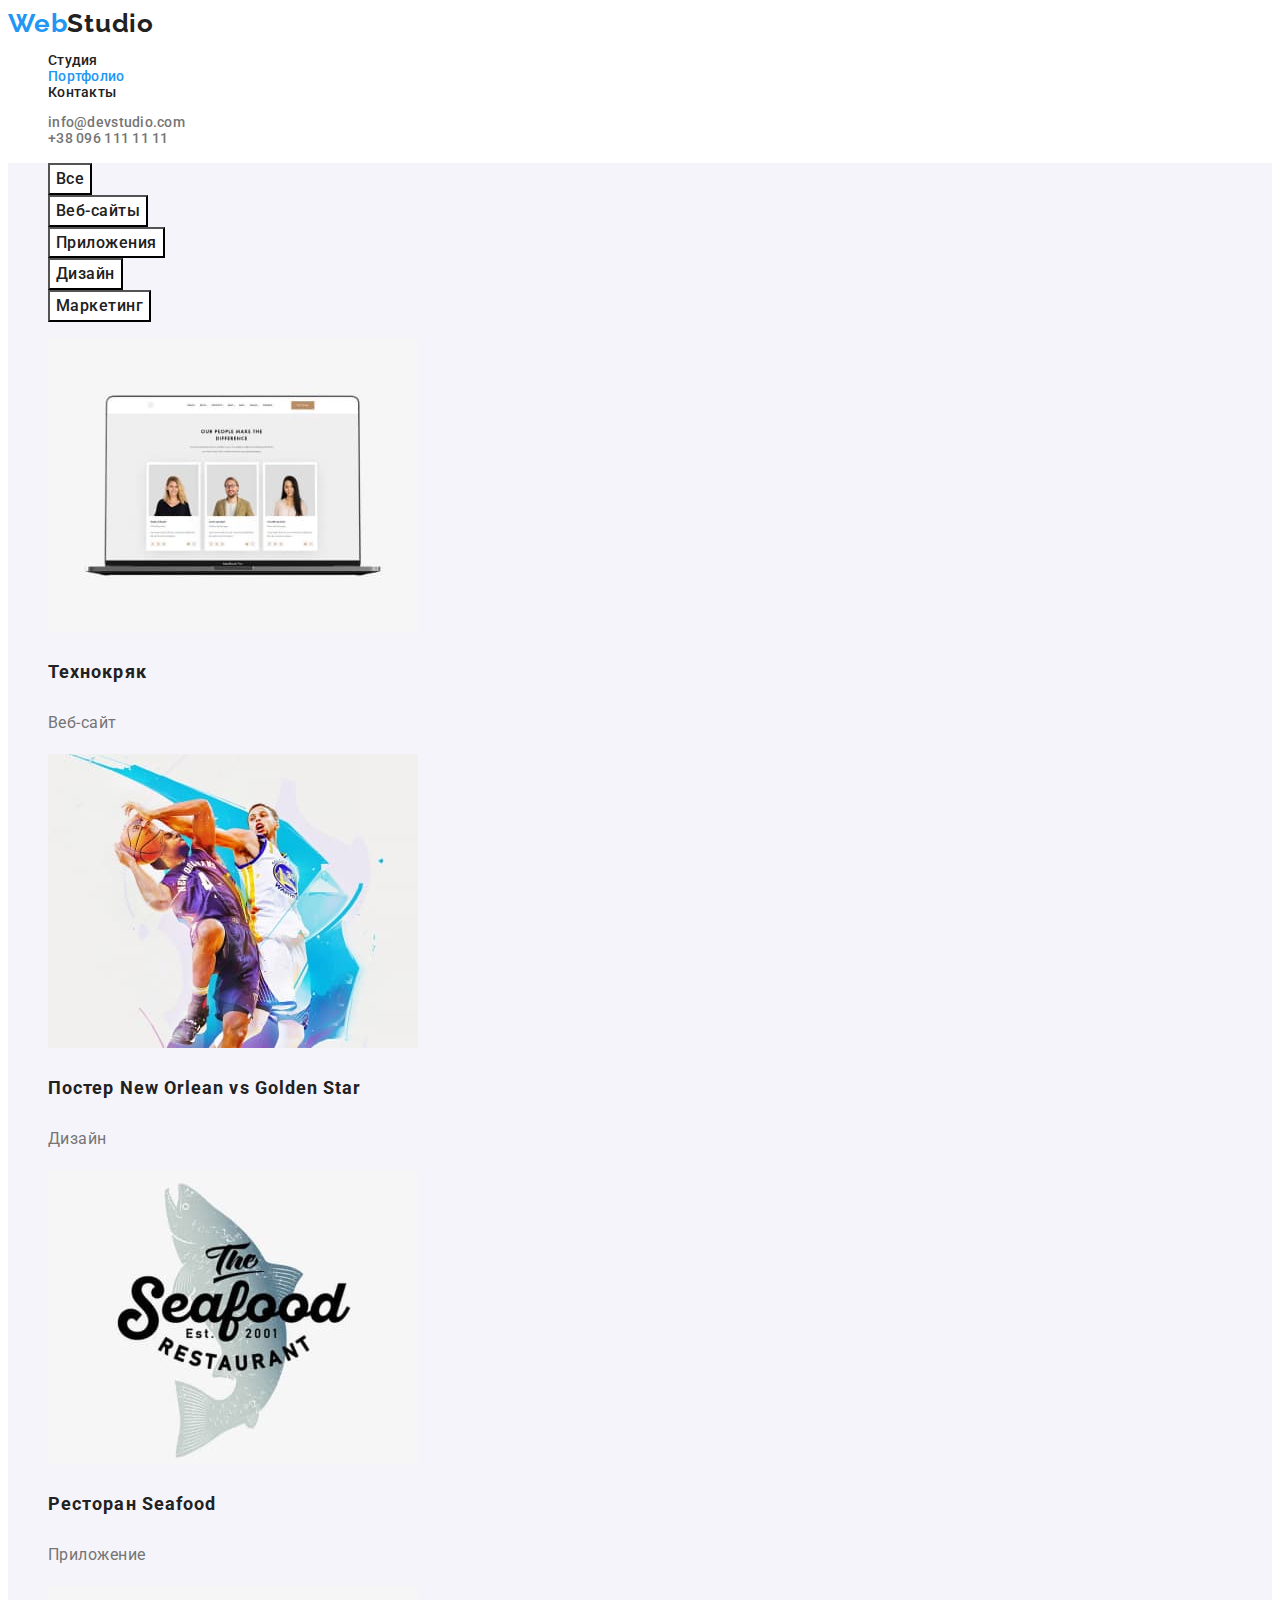
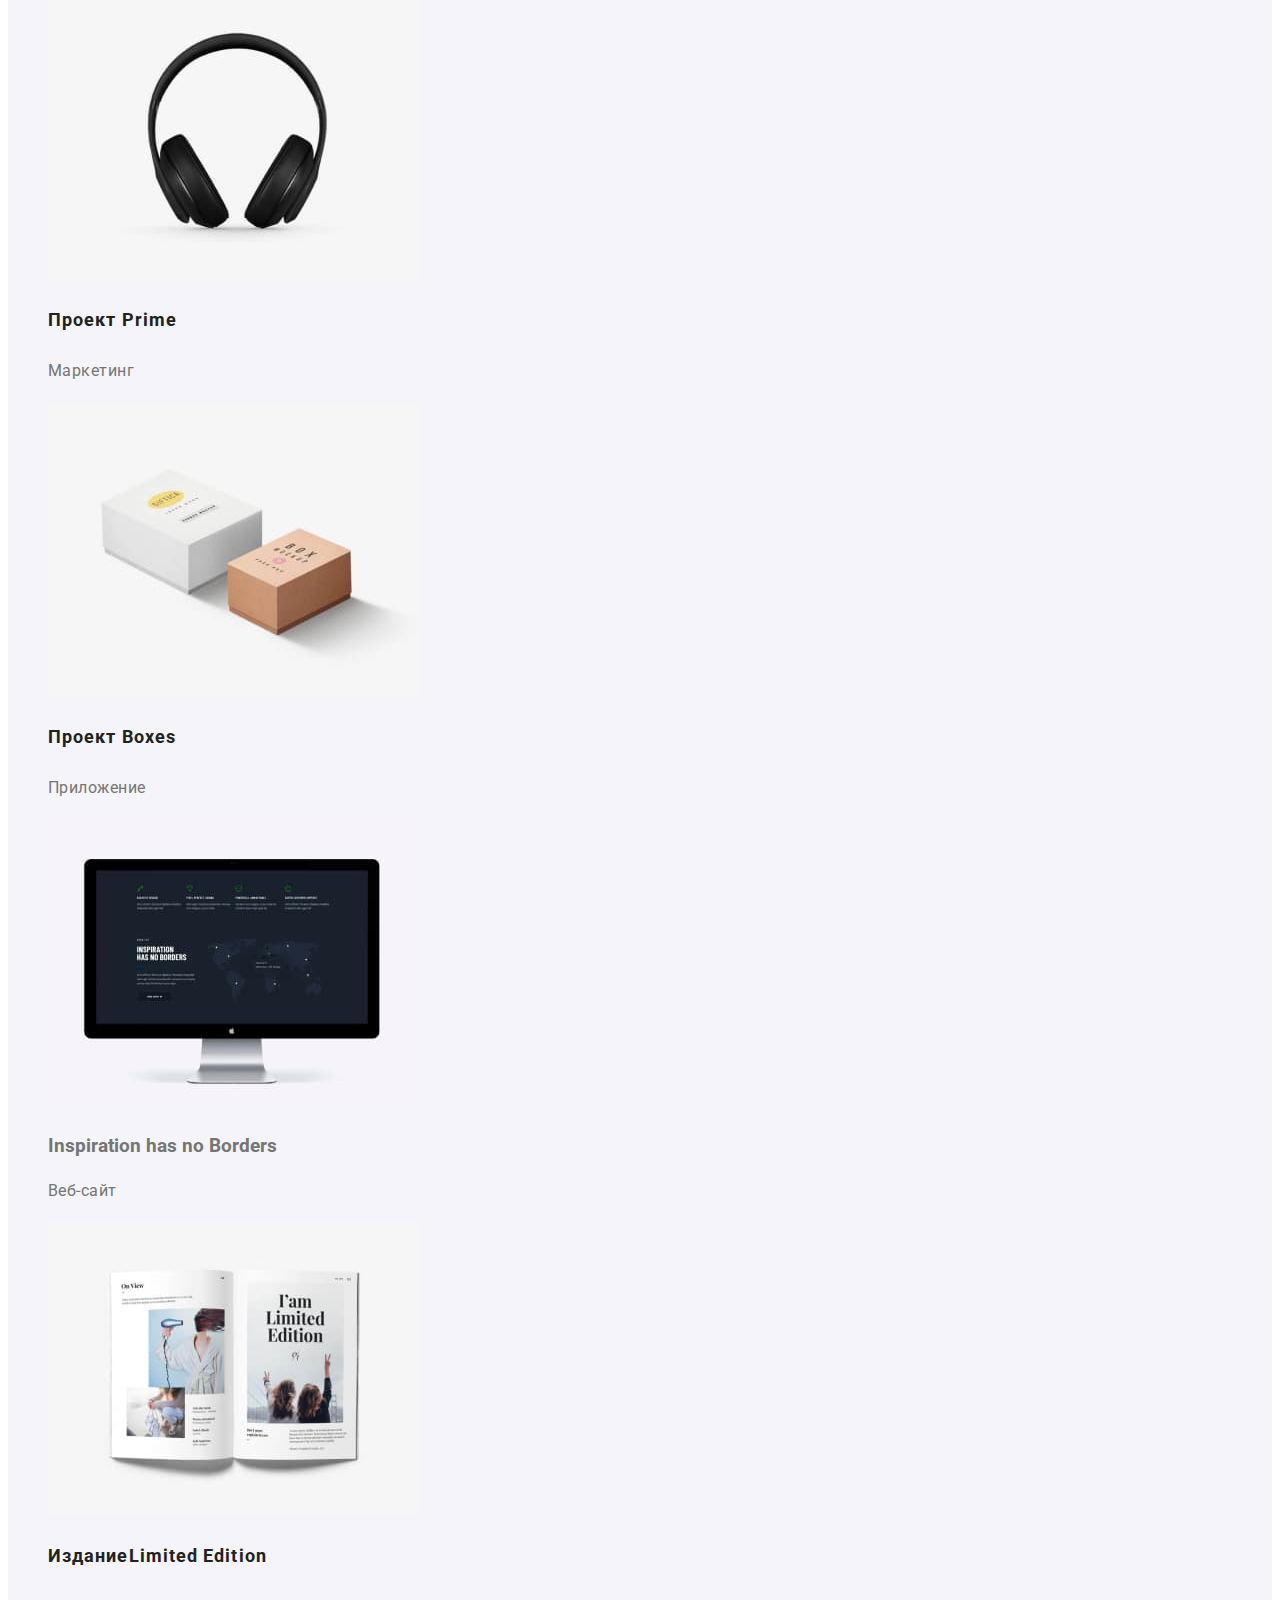
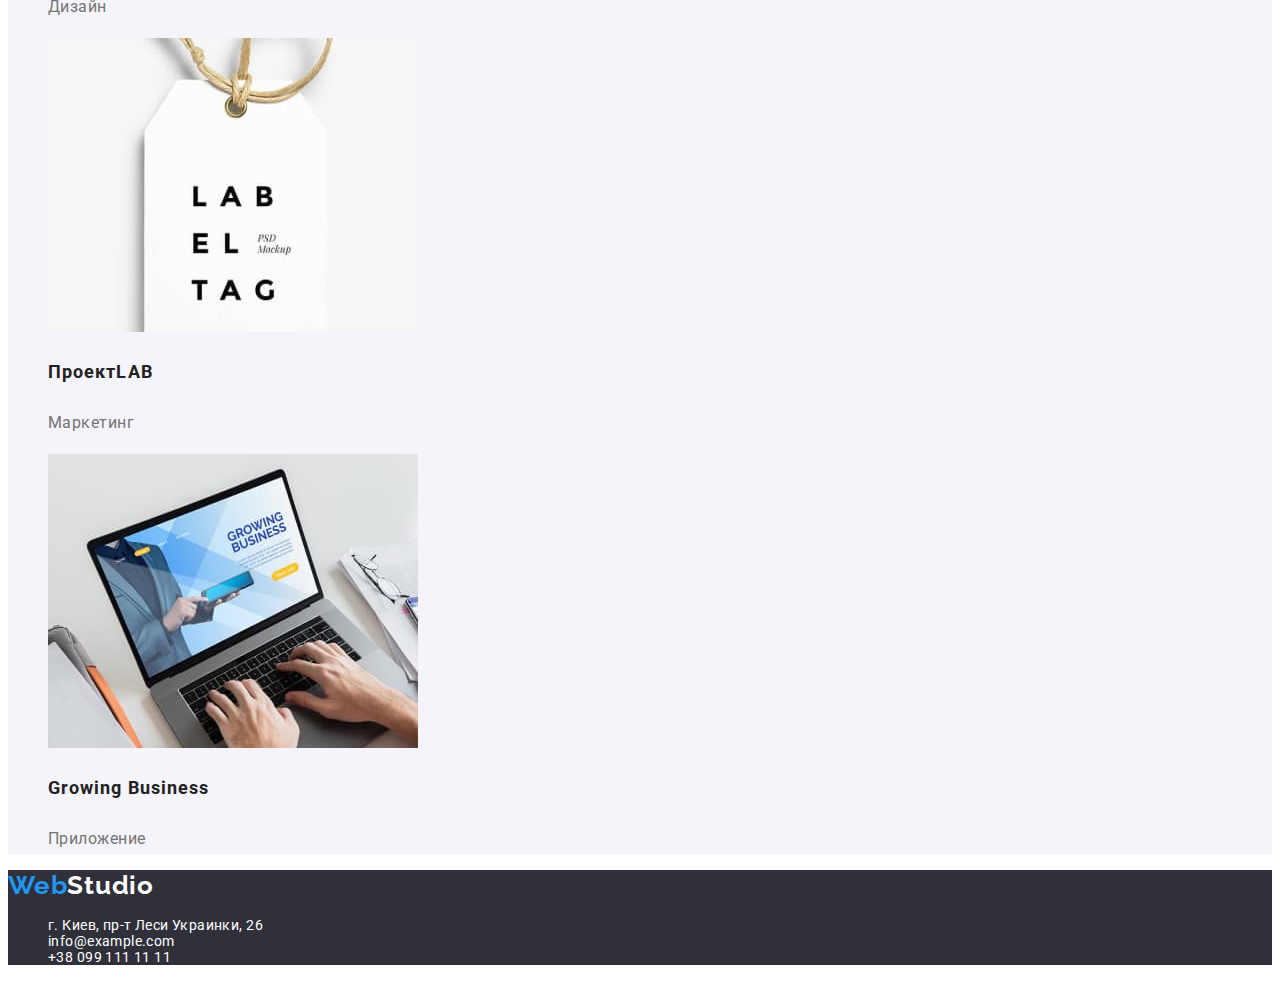
==== portfolio.html @ b45d2334 "Added styles" ====
<!DOCTYPE html>
<html lang="ru">
  <head>
    <meta charset="UTF-8" />
    <meta http-equiv="X-UA-Compatible" content="IE=edge" />
    <meta name="viewport" content="width=device-width, initial-scale=1.0" />
    <title>Portfolio</title>
    <link rel="preconnect" href="https://fonts.googleapis.com" />
    <link rel="preconnect" href="https://fonts.gstatic.com" crossorigin />
    <link
      href="https://fonts.googleapis.com/css2?family=Raleway:wght@700&family=Roboto:wght@400;500;700;900&display=swap"
      rel="stylesheet"
    />
    <link rel="stylesheet" href="./css/styles.css" />
  </head>

  <body>
    <!-- Header -->
    <header class="header">
      <a href="./index.html" lang="en" class="logo menu link"
        ><span class="accent">Web</span>Studio</a
      >

      <nav class="site-nav">
        <ul class="nav-list list">
          <li><a href="./index.html" class="nav-item link">Студия</a></li>
          <li><a href="./portfolio.html" class="nav-item link current">Портфолио</a></li>
          <li><a href="" class="nav-item link">Контакты</a></li>
        </ul>
      </nav>

      <ul class="contacts-list list">
        <li>
          <a href="mailto:info@devstudio.com" class="contacts-item link">info@devstudio.com</a>
        </li>
        <li><a href="tel:+380991111111" class="contacts-item link">+38 096 111 11 11</a></li>
      </ul>
    </header>

    <!-- Main section of the page -->
    <main>
      <!-- Section of portfolio works -->
      <section class="works">
        <h2 class="visually-hidden">Наше портфолио</h2>
        <!-- Filter of works -->
        <ul class="works-list list">
          <li class="works-item">
            <button type="button" class="works-button btn-primary">Все</button>
          </li>
          <li class="works-item">
            <button type="button" class="works-button btn-primary">Веб-сайты</button>
          </li>
          <li class="works-item">
            <button type="button" class="works-button btn-primary">Приложения</button>
          </li>
          <li class="works-item">
            <button type="button" class="works-button btn-primary">Дизайн</button>
          </li>
          <li class="works-item">
            <button type="button" class="works-button btn-primary">Маркетинг</button>
          </li>
        </ul>

        <!-- Works examples -->
        <ul class="examples-list list">
          <li class="examples-item">
            <img src="./images/technocrack.jpg" alt="Ноутбук" width="370" height="294" />
            <h3 class="examples-title">Технокряк</h3>
            <p class="examples-text">Веб-сайт</p>
          </li>
          <li class="examples-item">
            <img
              src="./images/game-poster.jpg"
              alt="Два баскетболиста играют баскетбол"
              width="370"
              height="294"
            />
            <h3 class="examples-title">Постер <span lang="en">New Orlean vs Golden Star</span></h3>
            <p class="examples-text">Дизайн</p>
          </li>
          <li class="examples-item">
            <img src="./images/restorant.jpg" alt="Логотип ресторана" width="370" height="294" />
            <h3 class="examples-title">Ресторан <span lang="en">Seafood</span></h3>
            <p class="examples-text">Приложение</p>
          </li>
          <li class="examples-item">
            <img src="./images/project-prime.jpg" alt="Наушники" width="370" height="294" />
            <h3 class="examples-title">Проект <span lang="en">Prime</span></h3>
            <p class="examples-text">Маркетинг</p>
          </li>
          <li class="examples-item">
            <img
              src="./images/project-boxes.jpg"
              alt="Две картонные коробки"
              width="370"
              height="294"
            />
            <h3 class="examples-title">Проект <span lang="en">Boxes</span></h3>
            <p class="examples-text">Приложение</p>
          </li>
          <li class="examples-item">
            <img src="./images/inspiration.jpg" alt="Монитор компьютера" width="370" height="294" />
            <h3 lang="en">Inspiration has no Borders</h3>
            <p class="examples-text">Веб-сайт</p>
          </li>
          <li class="examples-item">
            <img
              src="./images/publisher.jpg"
              alt="Книга ограниченого тиража"
              width="370"
              height="294"
            />
            <h3 class="examples-title">Издание<span lang="en">Limited Edition</span></h3>
            <p class="examples-text">Дизайн</p>
          </li>
          <li class="examples-item">
            <img src="./images/project-lab.jpg" alt="Ярлык" width="370" height="294" />
            <h3 class="examples-title">Проект<span lang="en">LAB</span></h3>
            <p class="examples-text">Маркетинг</p>
          </li>
          <li class="examples-item">
            <img
              src="./images/growing-business.jpg"
              alt="Человек работаэт за ноутбуком"
              width="370"
              height="294"
            />
            <h3 lang="en" class="examples-title">Growing Business</h3>
            <p class="examples-text">Приложение</p>
          </li>
        </ul>
      </section>
    </main>

    <!-- Footer -->
    <footer class="footer">
      <a href="./index.html" lang="en" class="logo menu link"
        ><span class="accent">Web</span>Studio</a
      >
      <address class="adress">
        <ul class="adress-list list">
          <li class="adress-item">
            <a
              href="https://goo.gl/maps/kHpRwScm4gV7EPfF7"
              target="_blank"
              rel="noopener noreferer nofollow"
              class="adress-link link"
              >г. Киев, пр-т Леси Украинки, 26</a
            >
          </li>
          <li class="adress-item">
            <a href="mailto:info@example.com" class="adress-link link">info@example.com</a>
          </li>
          <li class="adress-item">
            <a href="tel:+380991111111" class="adress-link link">+38 099 111 11 11</a>
          </li>
        </ul>
      </address>
    </footer>
  </body>
</html>
---- css/styles.css ----
/* 
Accent colour #2196F3 
Colour of the titles and menues #212121
Colour of the main text #757575
Additional accent colour #FFFFFF
Main background colour #E5E5E5
Additional background colour #2F303A
*/

/* Set of colors */
:root {
  --accent-color: #2196f3;
  --primary-white-color: #ffffff;
  --main-text-color: #757575;
  --menu-text-color: #212121;
  --primary-bg-color: #e5e5e5;
  --secondary-bg-color: #f5f4fa;
  --third-bg-color: #2f303a;
  --secondary-btn-color: #188ce8;
}

body {
  color: var(--main-text-color);
  font-family: Roboto, Arial, Helvetica, sans-serif;
}

/* Making the title hidden */
.visually-hidden {
  position: absolute;
  white-space: nowrap;
  width: 1px;
  height: 1px;
  overflow: hidden;
  border: 0;
  padding: 0;
  clip: rect(0 0 0 0);
  clip-path: inset(50%);
  margin: -1px;
}

/* Reset of list markers */
.list {
  list-style: none;
}

/* Reset of text underline */
.link {
  text-decoration: none;
}

/* ---------------------Header----------------------- */
/* -----Logo----- */

.logo {
  font-family: 'Raleway';
  font-weight: 700;
  font-size: 26px;
  line-height: 1.19;
  letter-spacing: 0.03em;
  color: var(--menu-text-color);
}

.accent {
  color: var(--accent-color);
}

/* -----Navigation----- */

.site-nav {
  font-weight: 500;
  font-size: 14px;
  line-height: 1.14;
  letter-spacing: 0.02em;
}

.nav-list {
  color: var(--menu-text-color);
}

.nav-item {
  color: inherit;
}

.nav-item:hover,
.nav-item:focus {
  color: var(--accent-color);
}

.nav-item.current {
  color: var(--accent-color);
}

/* -----Contacts----- */
.contacts-list {
  font-weight: 500;
  font-size: 14px;
  line-height: 1.14;
  letter-spacing: 0.02em;
}

.contacts-item {
  color: inherit;
}

.contacts-item:hover,
.contacts-item:focus {
  color: var(--accent-color);
}

/* ---------------------Main part of first page----------------------- */
/* -----Hero----- */
.hero {
  background-color: var(--third-bg-color);
}

/*Hero title */
.hero-title {
  font-weight: 900;
  font-size: 44px;
  line-height: 1.36;
  text-align: center;
  letter-spacing: 0.06em;
  text-transform: uppercase;
  color: var(--primary-white-color);
}

/* Button */
.button {
  font-family: inherit;
  font-weight: 700;
  font-size: 16px;
  line-height: 1.88;
  align-items: center;
  text-align: center;
  letter-spacing: 0.06em;
}

.button.btn-primary {
  color: var(--primary-white-color);
  background-color: var(--accent-color);
}

.button.btn-primary:hover,
.button.btn-primary:focus {
  background-color: var(--secondary-btn-color);
}

/* -----Advantages----- */

.advantages-title {
  font-weight: 700;
  font-size: 14px;
  line-height: 1.14;
  letter-spacing: 0.03em;
  text-transform: uppercase;
  color: var(--menu-text-color);
}

.advantages-text {
  font-size: 14px;
  line-height: 1.71;
  letter-spacing: 0.03em;
}

/* -----About----- */
.title {
  font-weight: 700;
  font-size: 36px;
  line-height: 1.17;
  text-align: center;
  letter-spacing: 0.03em;
  color: var(--menu-text-color);
}

/* -----Team----- */
.team {
  background-color: var(--secondary-bg-color);
}

.team-item {
  font-size: 16px;
  line-height: 1.19;
  letter-spacing: 0.03em;
  background-color: var(--primary-white-color);
}

.team-item-title {
  font-weight: 500;
  color: var(--menu-text-color);
}

/* ---------------------Footer----------------------- */
.footer {
  background-color: var(--third-bg-color);
}

.footer .logo {
  color: var(--primary-white-color);
}

.adress-item {
  font-size: 14px;
  line-height: 1.71x;
  letter-spacing: 0.03em;
  color: var(--primary-white-color);
}

.adress-link {
  color: inherit;
  font-style: normal;
}

.adress-link:hover,
.adress-link:focus {
  color: var(--accent-color);
}

/* ---------------------Main part of portfolio page----------------------- */
/* -----Buttons line----- */
.works-button {
  font-weight: 500;
  font-size: 16px;
  line-height: 1.62;
  text-align: center;
  letter-spacing: 0.03em;
}

.works-button.btn-primary {
  font-family: inherit;
  color: var(--menu-text-color);
  background-color: var(--primary-white-color);
}

.works-button.btn-primary:hover,
.works-button.btn-primary:focus {
  background-color: var(--accent-color);
}

/* -----Works examples----- */
.works {
  background-color: var(--secondary-bg-color);
}

.examples-title {
  font-weight: 700;
  font-size: 18px;
  line-height: 2;
  letter-spacing: 0.06em;
  color: var(--menu-text-color);
}

.examples-text {
  font-size: 16px;
  line-height: 1.88;
  letter-spacing: 0.03em;
  color: var(--main-text-color);
}
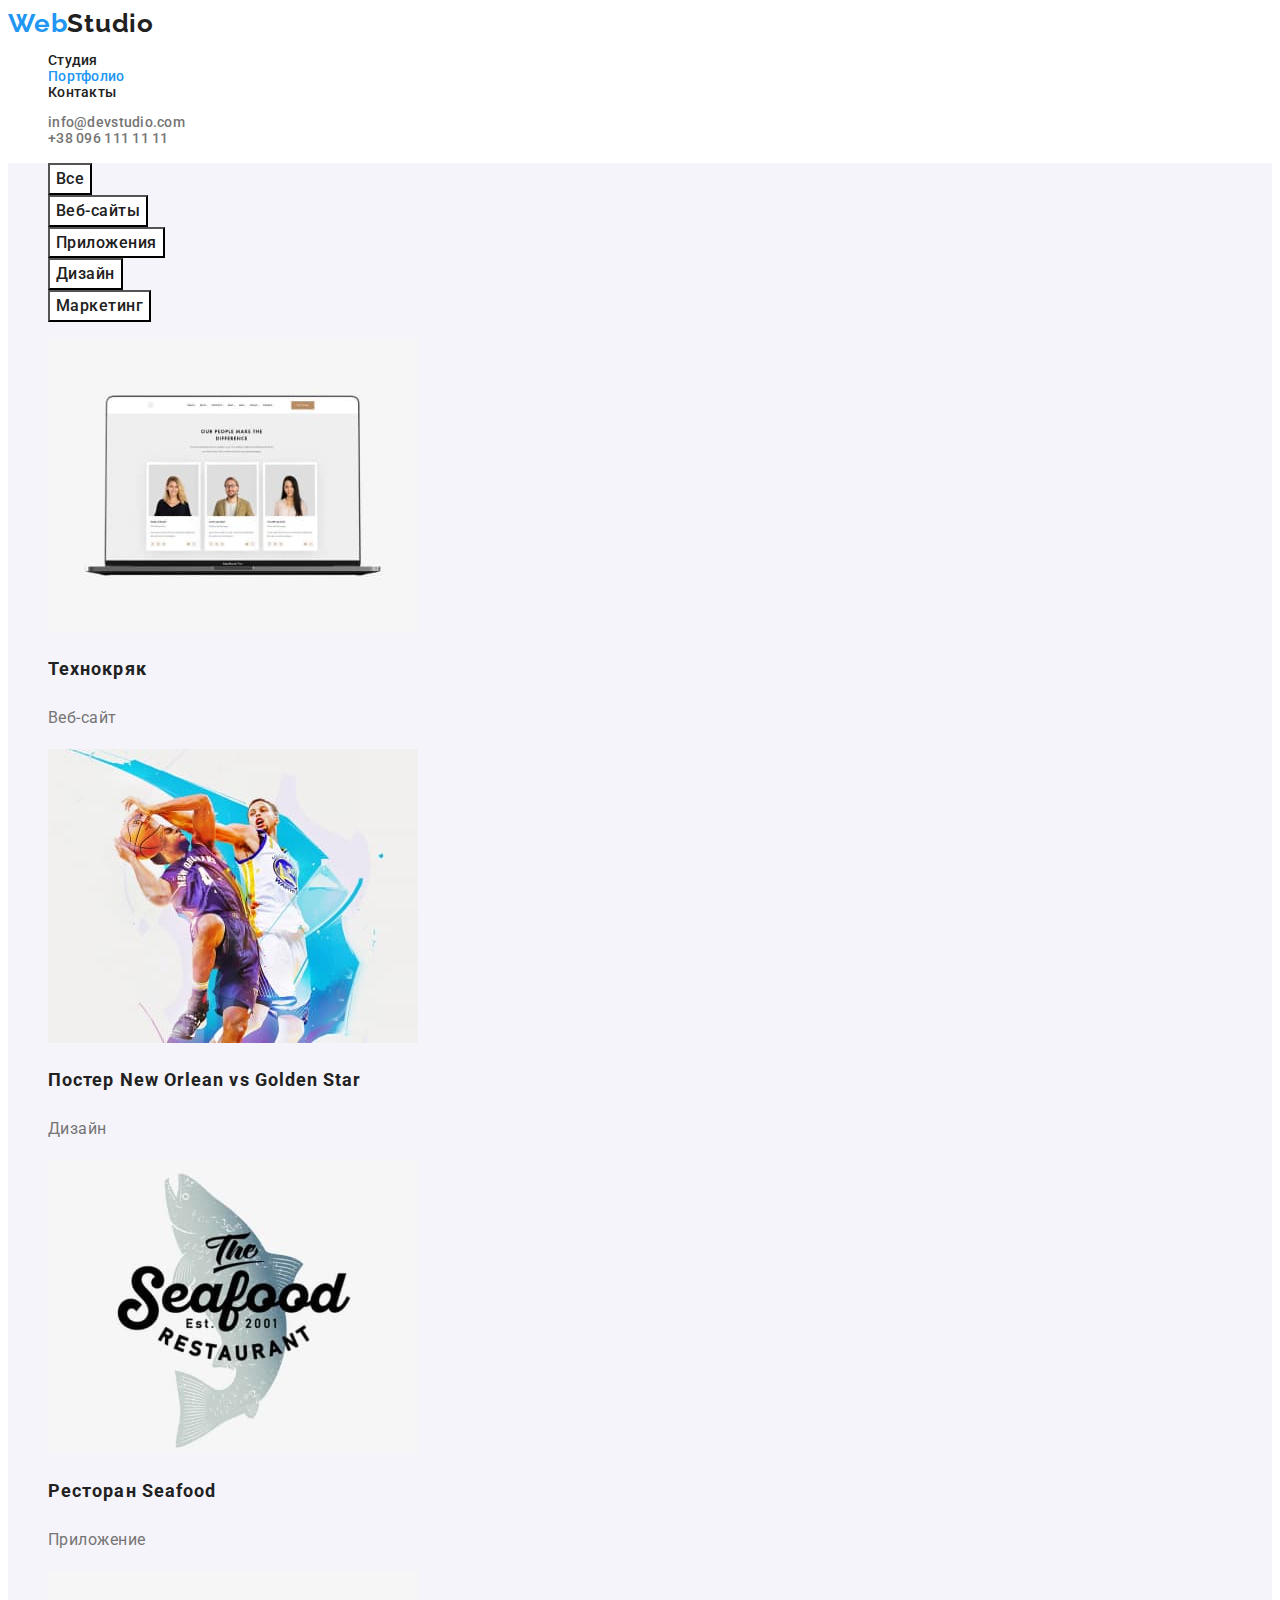
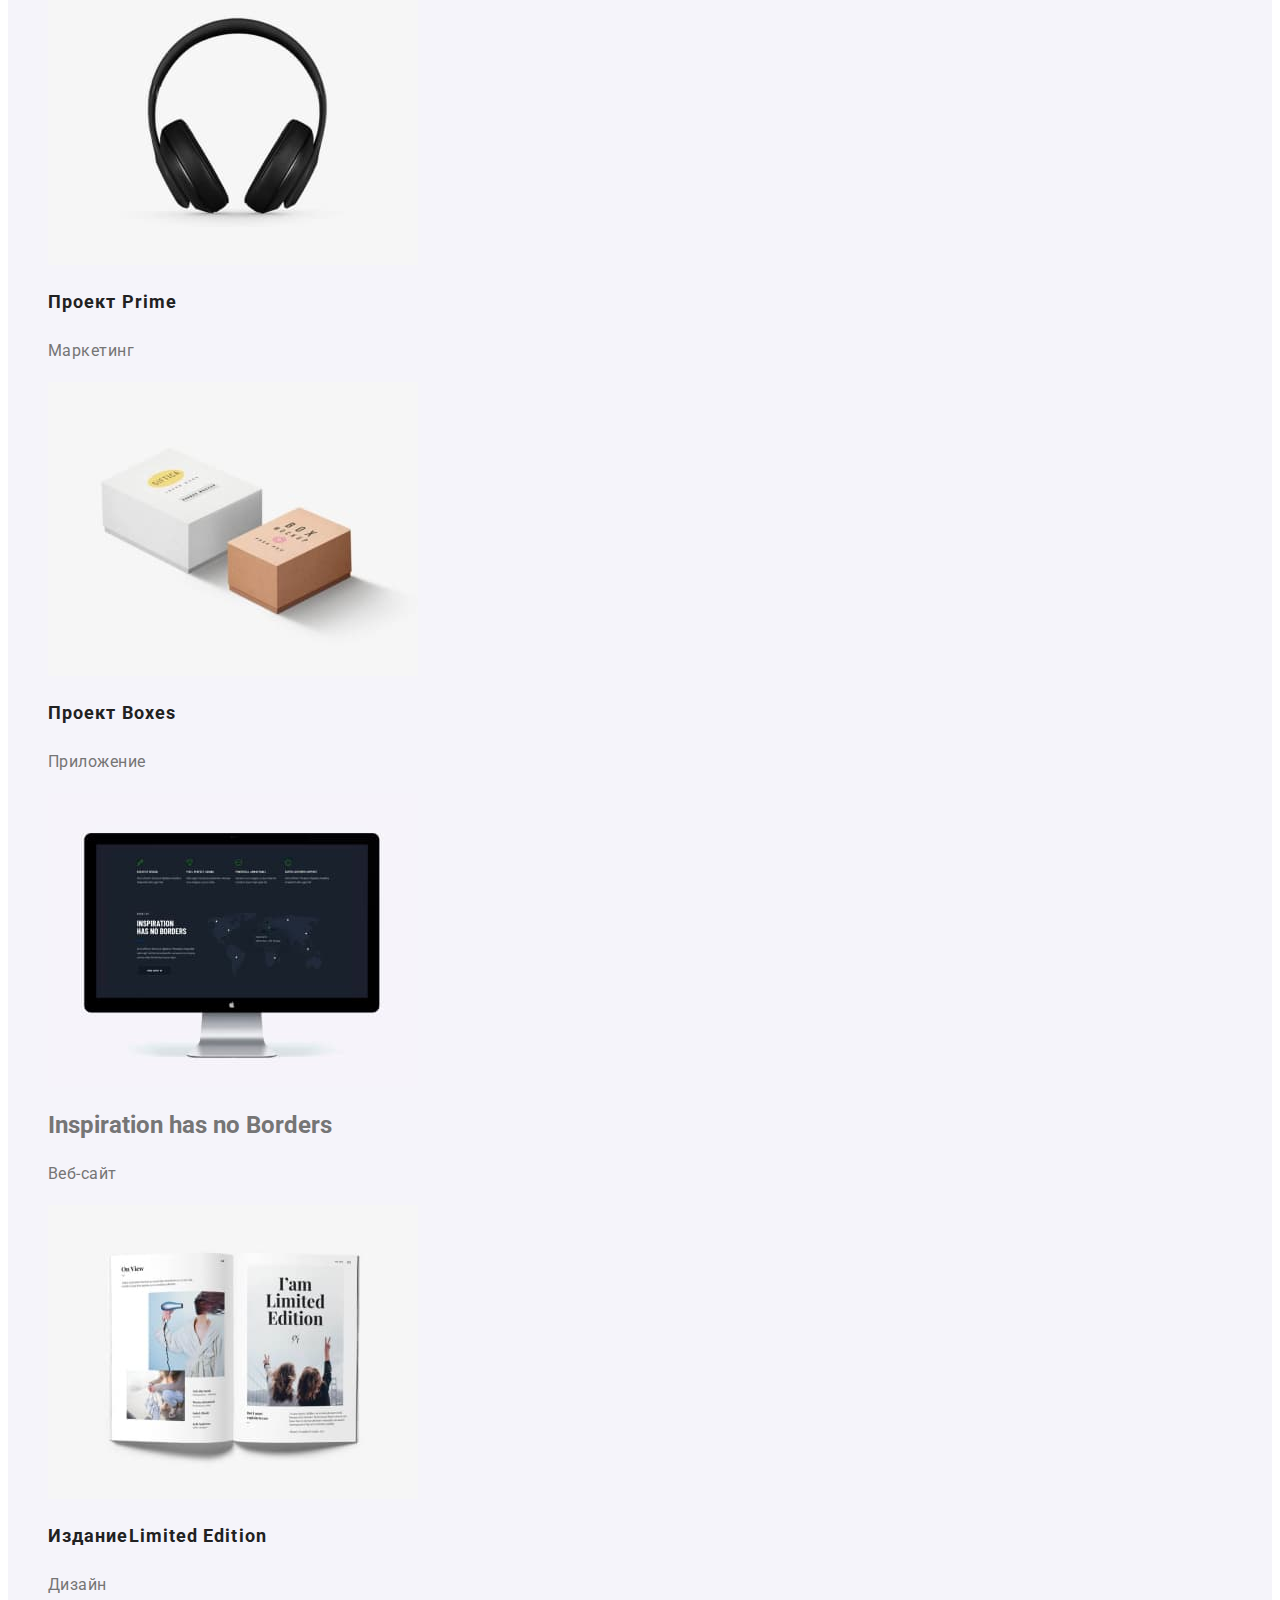
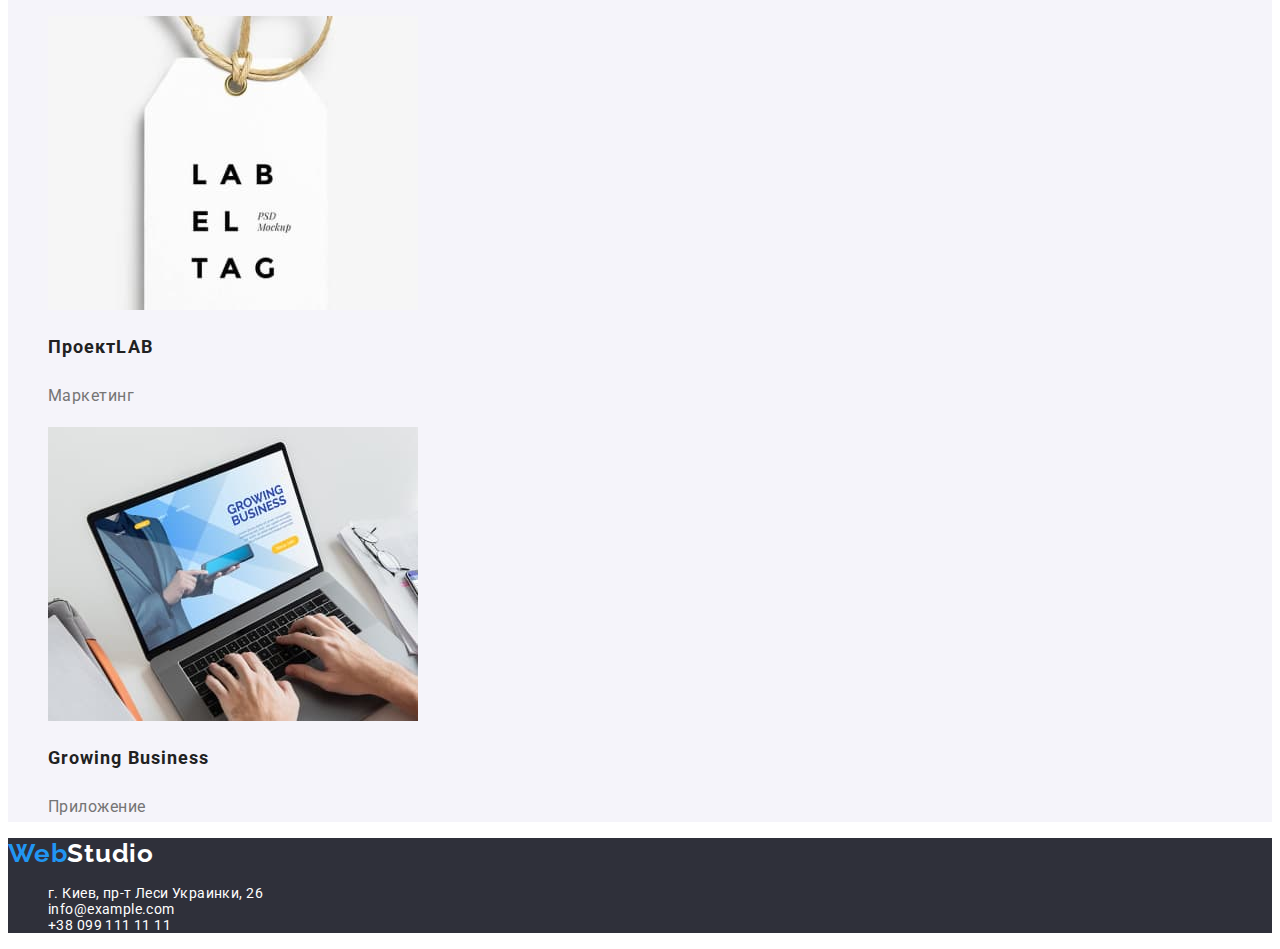
==== commit 41aa9990: "Update portfolio.html" ====
--- a/portfolio.html
+++ b/portfolio.html
@@ -41,7 +41,7 @@
     <main>
       <!-- Section of portfolio works -->
       <section class="works">
-        <h2 class="visually-hidden">Наше портфолио</h2>
+        <h1 class="visually-hidden">Наше портфолио</h1>
         <!-- Filter of works -->
         <ul class="works-list list">
           <li class="works-item">
@@ -65,7 +65,7 @@
         <ul class="examples-list list">
           <li class="examples-item">
             <img src="./images/technocrack.jpg" alt="Ноутбук" width="370" height="294" />
-            <h3 class="examples-title">Технокряк</h3>
+            <h2 class="examples-title">Технокряк</h2>
             <p class="examples-text">Веб-сайт</p>
           </li>
           <li class="examples-item">
@@ -75,17 +75,17 @@
               width="370"
               height="294"
             />
-            <h3 class="examples-title">Постер <span lang="en">New Orlean vs Golden Star</span></h3>
+            <h2 class="examples-title">Постер <span lang="en">New Orlean vs Golden Star</span></h2>
             <p class="examples-text">Дизайн</p>
           </li>
           <li class="examples-item">
             <img src="./images/restorant.jpg" alt="Логотип ресторана" width="370" height="294" />
-            <h3 class="examples-title">Ресторан <span lang="en">Seafood</span></h3>
+            <h2 class="examples-title">Ресторан <span lang="en">Seafood</span></h2>
             <p class="examples-text">Приложение</p>
           </li>
           <li class="examples-item">
             <img src="./images/project-prime.jpg" alt="Наушники" width="370" height="294" />
-            <h3 class="examples-title">Проект <span lang="en">Prime</span></h3>
+            <h2 class="examples-title">Проект <span lang="en">Prime</span></h2>
             <p class="examples-text">Маркетинг</p>
           </li>
           <li class="examples-item">
@@ -95,12 +95,12 @@
               width="370"
               height="294"
             />
-            <h3 class="examples-title">Проект <span lang="en">Boxes</span></h3>
+            <h2 class="examples-title">Проект <span lang="en">Boxes</span></h2>
             <p class="examples-text">Приложение</p>
           </li>
           <li class="examples-item">
             <img src="./images/inspiration.jpg" alt="Монитор компьютера" width="370" height="294" />
-            <h3 lang="en">Inspiration has no Borders</h3>
+            <h2 lang="en">Inspiration has no Borders</h2>
             <p class="examples-text">Веб-сайт</p>
           </li>
           <li class="examples-item">
@@ -110,12 +110,12 @@
               width="370"
               height="294"
             />
-            <h3 class="examples-title">Издание<span lang="en">Limited Edition</span></h3>
+            <h2 class="examples-title">Издание<span lang="en">Limited Edition</span></h2>
             <p class="examples-text">Дизайн</p>
           </li>
           <li class="examples-item">
             <img src="./images/project-lab.jpg" alt="Ярлык" width="370" height="294" />
-            <h3 class="examples-title">Проект<span lang="en">LAB</span></h3>
+            <h2 class="examples-title">Проект<span lang="en">LAB</span></h2>
             <p class="examples-text">Маркетинг</p>
           </li>
           <li class="examples-item">
@@ -125,7 +125,7 @@
               width="370"
               height="294"
             />
-            <h3 lang="en" class="examples-title">Growing Business</h3>
+            <h2 lang="en" class="examples-title">Growing Business</h2>
             <p class="examples-text">Приложение</p>
           </li>
         </ul>
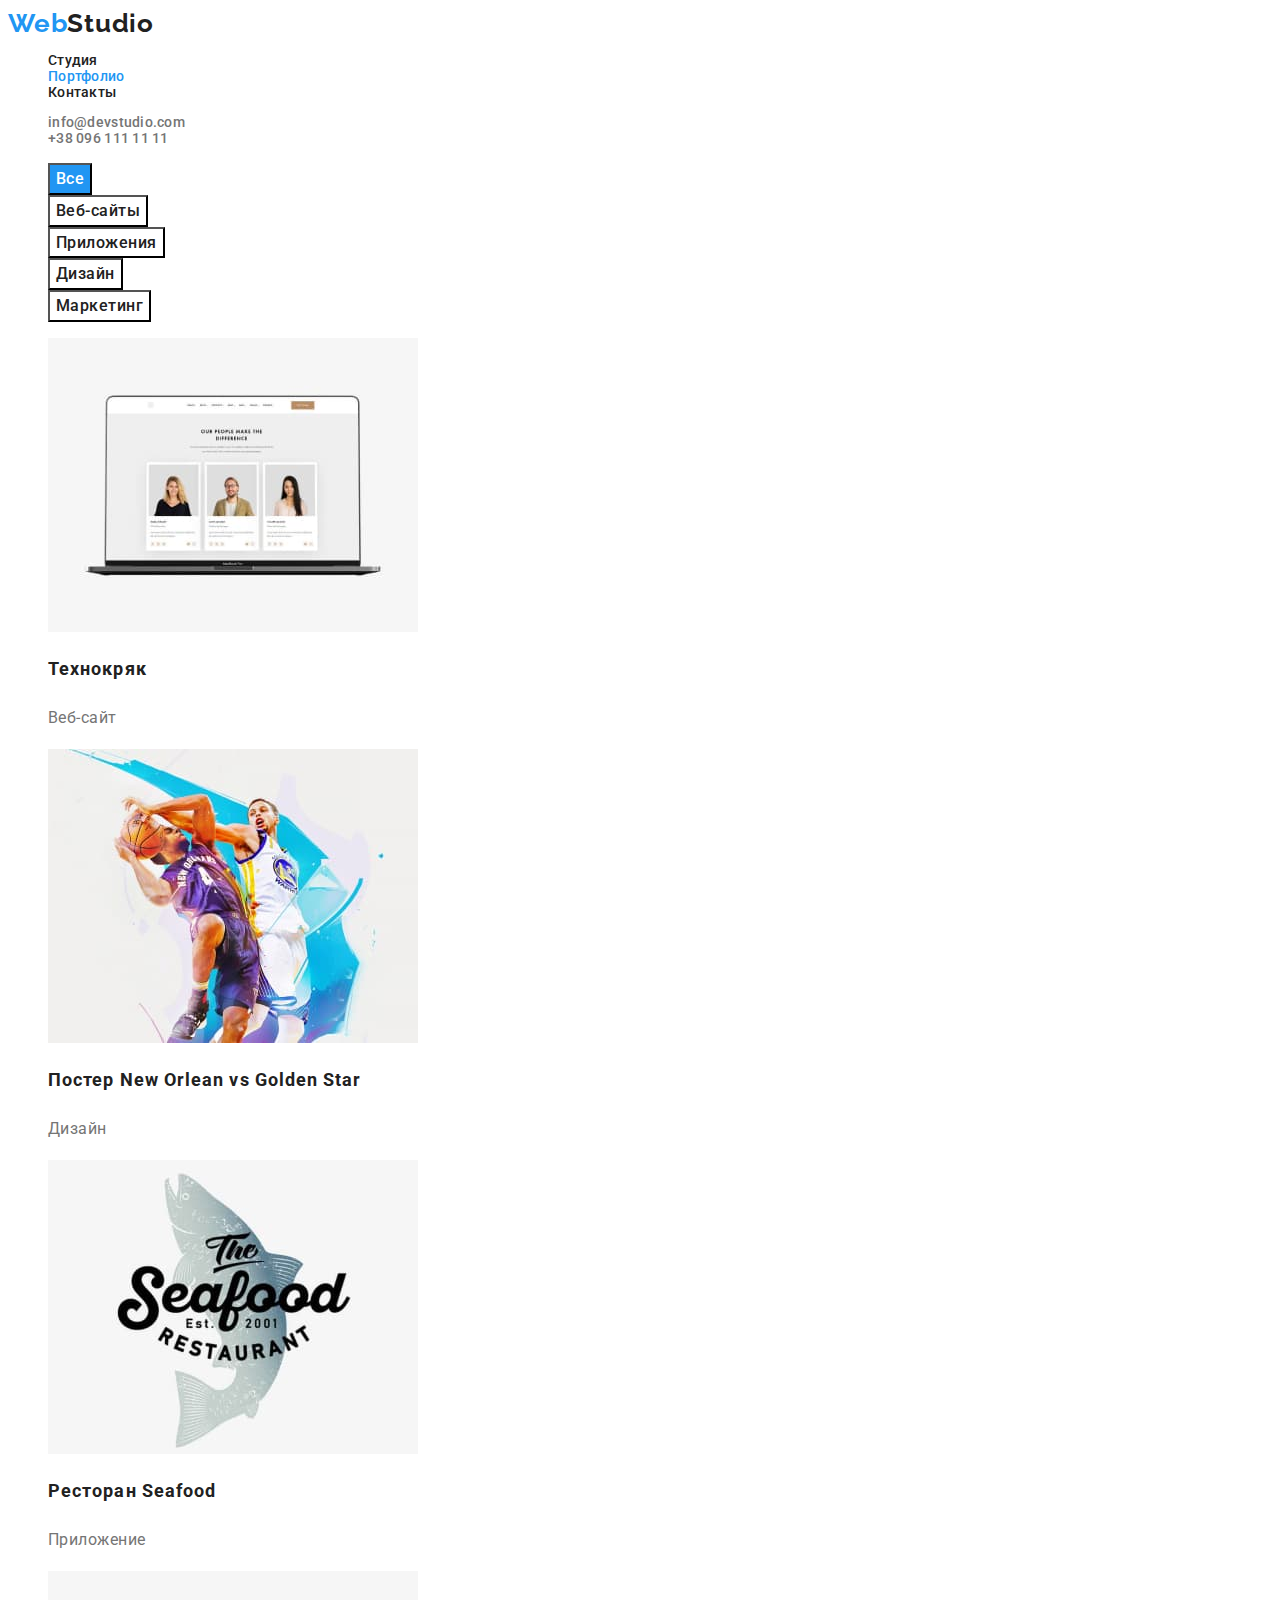
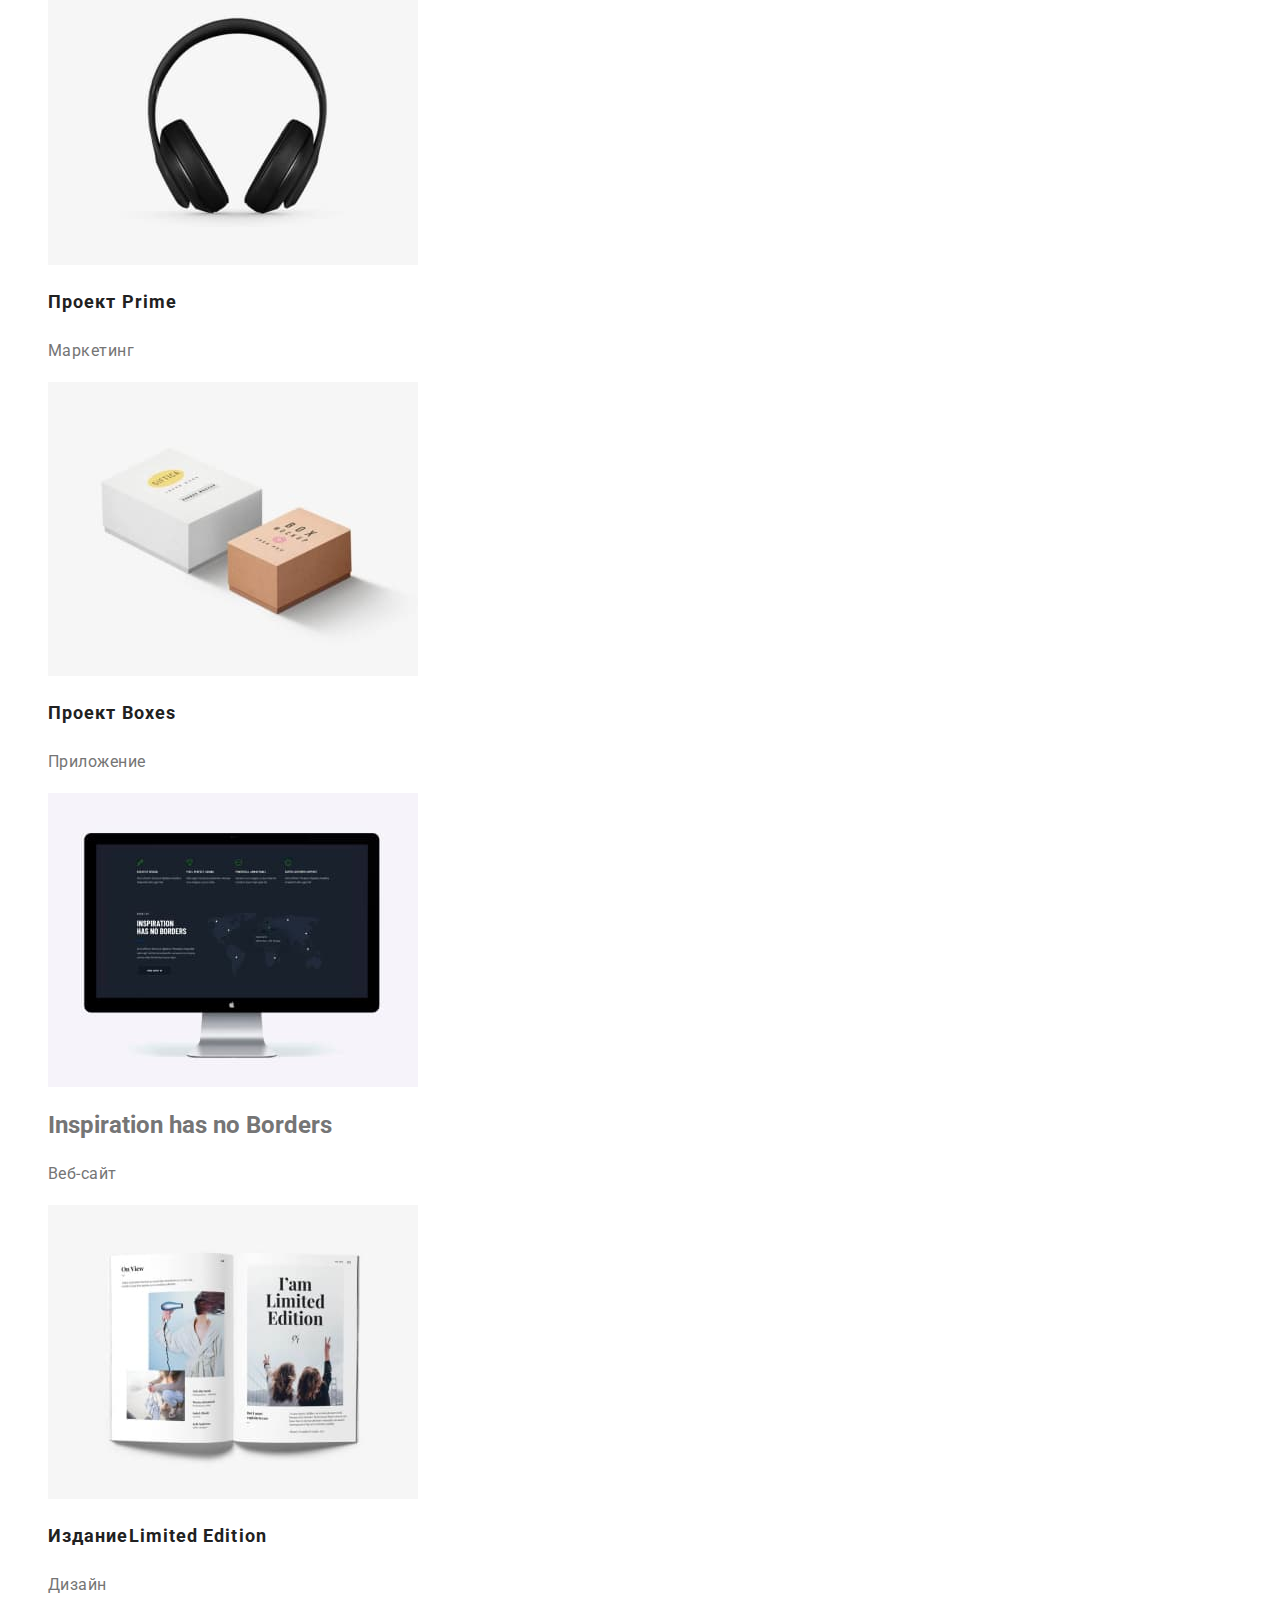
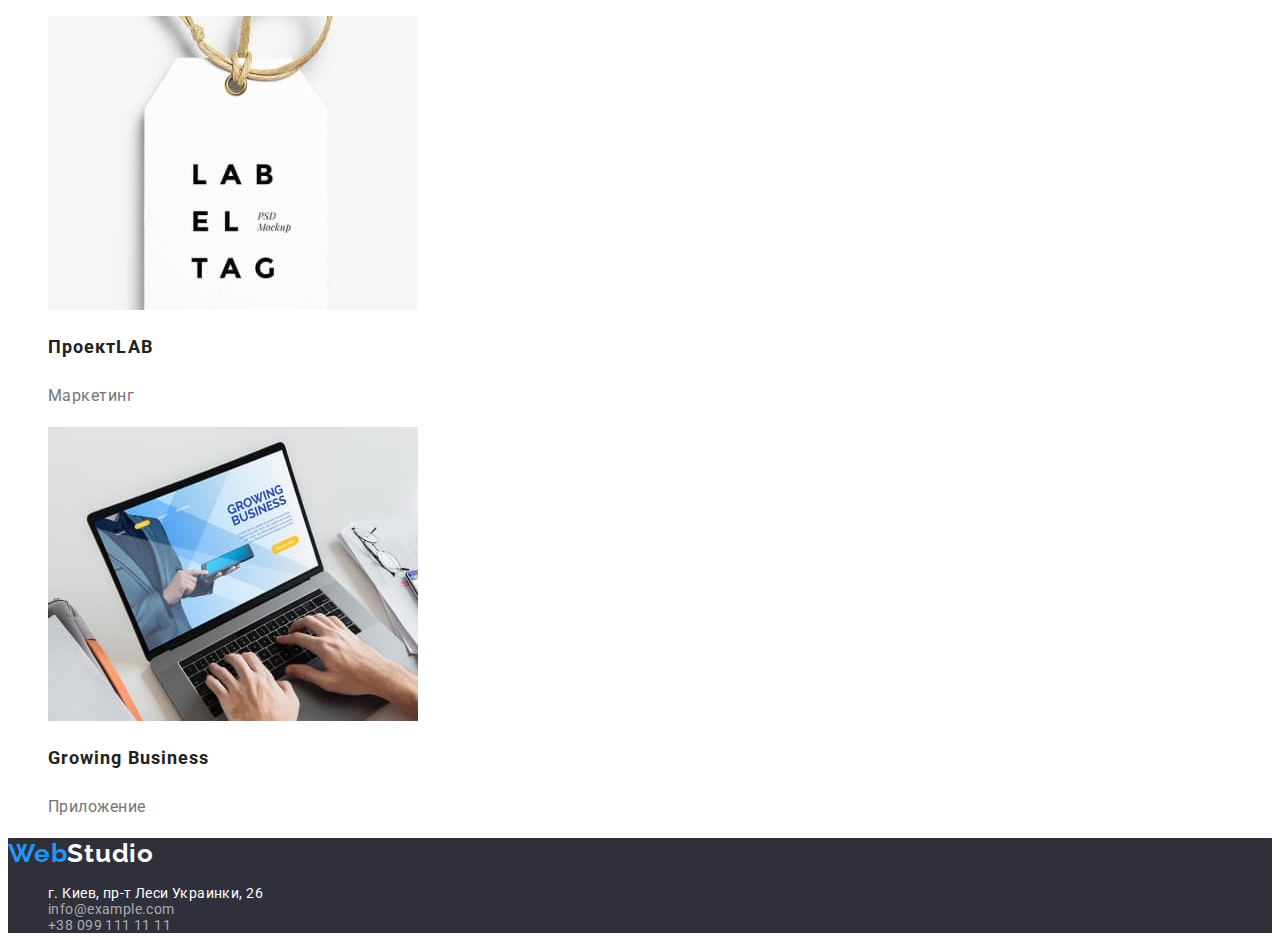
==== commit 3830757e: "After homework check corrections" ====
--- a/portfolio.html
+++ b/portfolio.html
@@ -45,7 +45,7 @@
         <!-- Filter of works -->
         <ul class="works-list list">
           <li class="works-item">
-            <button type="button" class="works-button btn-primary">Все</button>
+            <button type="button" class="works-button btn-primary active">Все</button>
           </li>
           <li class="works-item">
             <button type="button" class="works-button btn-primary">Веб-сайты</button>
@@ -149,10 +149,10 @@
             >
           </li>
           <li class="adress-item">
-            <a href="mailto:info@example.com" class="adress-link link">info@example.com</a>
+            <a href="mailto:info@example.com" class="adress-link link adress">info@example.com</a>
           </li>
           <li class="adress-item">
-            <a href="tel:+380991111111" class="adress-link link">+38 099 111 11 11</a>
+            <a href="tel:+380991111111" class="adress-link link adress">+38 099 111 11 11</a>
           </li>
         </ul>
       </address>
--- a/css/styles.css
+++ b/css/styles.css
@@ -11,17 +11,21 @@
 :root {
   --accent-color: #2196f3;
   --primary-white-color: #ffffff;
+
   --main-text-color: #757575;
   --menu-text-color: #212121;
+
   --primary-bg-color: #e5e5e5;
   --secondary-bg-color: #f5f4fa;
   --third-bg-color: #2f303a;
+
   --secondary-btn-color: #188ce8;
 }
 
 body {
   color: var(--main-text-color);
-  font-family: Roboto, Arial, Helvetica, sans-serif;
+  background-color: var(--primary-white-color);
+  font-family: 'Roboto', sans-serif;
 }
 
 /* Making the title hidden */
@@ -210,6 +214,10 @@
   font-style: normal;
 }
 
+.adress {
+  color: rgba(255, 255, 255, 0.6);
+}
+
 .adress-link:hover,
 .adress-link:focus {
   color: var(--accent-color);
@@ -237,8 +245,9 @@
 }
 
 /* -----Works examples----- */
-.works {
-  background-color: var(--secondary-bg-color);
+.works-button.active {
+  color: var(--primary-white-color);
+  background-color: var(--accent-color);
 }
 
 .examples-title {
